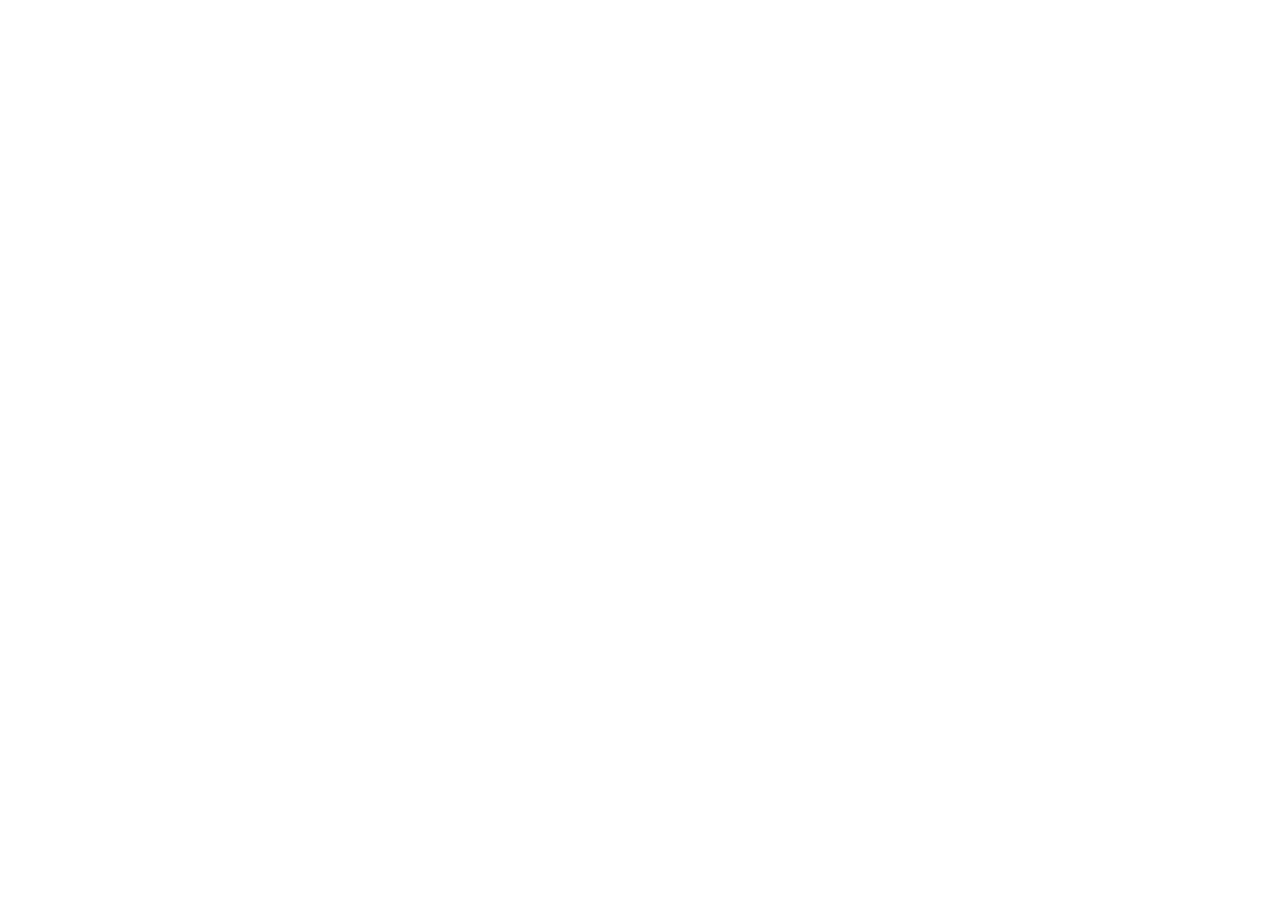
==== receita_interativa/index.html @ 668588c8 "Adicionando desafio Receita Interativa" ====
<!DOCTYPE html>
<html lang="en">
<head>
    <meta charset="UTF-8">
    <meta name="viewport" content="width=device-width, initial-scale=1.0">
    <title>Receita interativa</title>
</head>
<body>
    
</body>
</html>
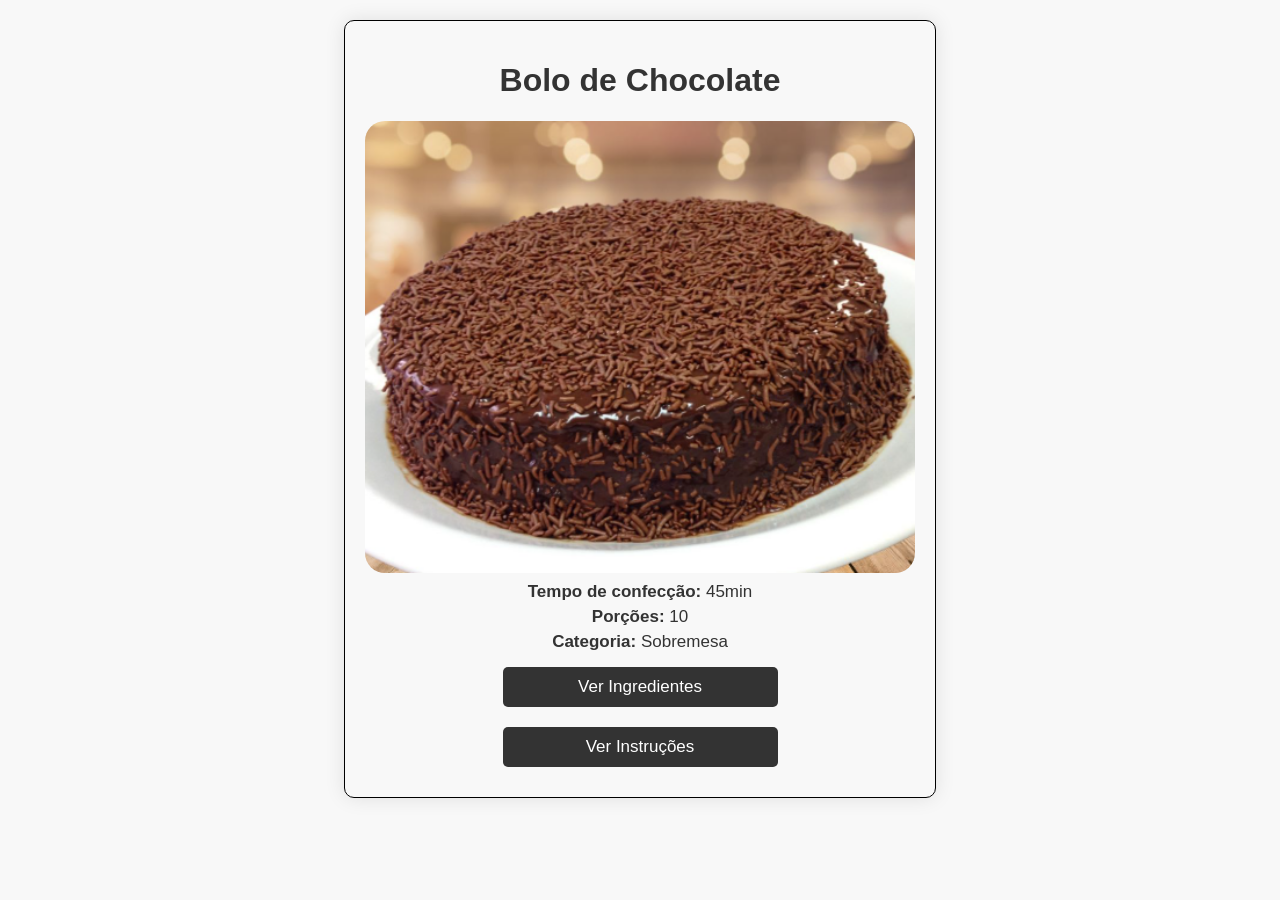
==== commit 89c226c7: "Done!" ====
--- a/receita_interativa/index.html
+++ b/receita_interativa/index.html
@@ -1,11 +1,54 @@
 <!DOCTYPE html>
-<html lang="en">
+<html lang="pt-br">
 <head>
     <meta charset="UTF-8">
     <meta name="viewport" content="width=device-width, initial-scale=1.0">
     <title>Receita interativa</title>
+    <link rel="stylesheet" href="css/style.css">
+    
 </head>
 <body>
-    
+
+    <div class="recipe-card">
+        <div class="recipe-title">
+            <h1>Bolo de Chocolate</h1>
+            <img src="img/chocolate-cake.png" alt="chocolate-cake">
+            <p class="recipe-info"><strong> Tempo de confecção: </strong> 45min</p>
+            <p class="recipe-info"><strong> Porções: </strong> 10</p>
+            <p class="recipe-info"><strong> Categoria: </strong> Sobremesa</p>
+
+            <button onclick="mostrarIngredientes()">Ver Ingredientes</button>
+            <button onclick="mostrarInstrucoes()">Ver Instruções</button>
+
+        </div>
+
+        <div id="ingredientes" class="hidden">
+            <h2>Ingredientes</h2>
+            <ul>
+                <li>3 ovos;</li>
+                <li>1 chavena de açúcar;</li>
+                <li>manteiga</li>
+                <li>2 chavena de farinha de trigo;</li>
+                <li>1 chavena de leite</li>
+                <li>1 chavena de de cacau em pó</li>
+                <li>1 colher de fermento</li>
+            </ul>
+        </div>
+
+        <div id="instrucoes" class="hidden">
+            <h2>Instruções</h2>
+            <ol>
+                <li>Em um liquidificador adicione os ovos, açúcar,  a manteiga, a farinha de trigo, leite depois bata por 5 minutos.</li>
+                <li>Adicione o fermento e misture com uma espátula delicadamente.</li>
+                <li>Em uma forma untada, despeje a massa e asse em forno médio (180 ºC) preaquecido por cerca de 40 minutos. Não se esqueça de usar uma forma alta para essa receita: como leva duas colheres de fermento, ela cresce bastante! Outra solução pode ser colocar apenas uma colher de fermento e manter a sua receita em uma forma pequena.</li>
+                <li>Em uma panela, aqueça a manteiga e misture o chocolate em pó até que esteja homogêneo.</li>
+                <li>Acrescente o creme de leite e misture bem até obter uma consistência cremosa.</li>
+                <li>Desligue o fogo e acrescente o açúcar.</li>
+            </ol>
+        </div>
+    </div>
+
+    <script src="js/script.js"></script>
+
 </body>
 </html>
--- a/receita_interativa/css/style.css
+++ b/receita_interativa/css/style.css
@@ -0,0 +1,83 @@
+body {
+    font-family: 'Trebuchet MS', 'Lucida Sans Unicode', 'Lucida Grande', 'Lucida Sans', Arial, sans-serif;
+    background-color: #f8f8f8;
+    display: flex;
+    justify-content: center;
+    align-items: center;
+    margin: 0;
+}
+
+.recipe-card{
+    margin: 20px;
+    padding: 20px;
+    text-align: center;
+    border: 1px solid;
+    border-radius: 10px;
+    max-width: 550px;
+    box-shadow: 0 0 20px rgba(0, 0, 0, 0.1);
+}
+
+.recipe-title{
+    color: #333;
+}
+
+.recipe-title img{
+    border-radius: 20px;
+    width: 100%;
+}
+
+.recipe-info{
+    margin: 5px 0;
+    font-size: 17px;
+}
+
+button{
+    cursor: pointer;
+    width: 50%;
+    margin: 10px 0;
+    padding: 10px;
+    border: none;
+    background-color: #333;
+    color: white;
+    border-radius: 5px;
+    font-size: 17px;
+}
+
+button:hover{
+    background-color: #ff6600;
+}
+
+#ingredientes, #instrucoes {
+    box-shadow: 0px 3px 15px rgba(0, 0, 0, 0.1);
+    transition: all 0.3s ease-in-out; 
+}
+
+#ingredientes h2, #instrucoes h2 {
+    color: #e67e22; 
+    font-size: 25px;
+}
+
+#ingredientes ul, #instrucoes ol {
+    line-height: 1.6; 
+}
+
+#ingredientes ul li, #instrucoes ol li{
+   text-align: justify;
+   font-size: 17px;
+}
+
+.hidden{
+    opacity: 0;
+    height: 0;
+    overflow: hidden;
+    transition: opacity 0.3s ease-out, height 0.3s ease-out;
+}
+
+.hidden:not(.hidden) {
+    opacity: 1;
+    height: auto;
+}
+
+h2{
+    color: #ff6600;
+}
